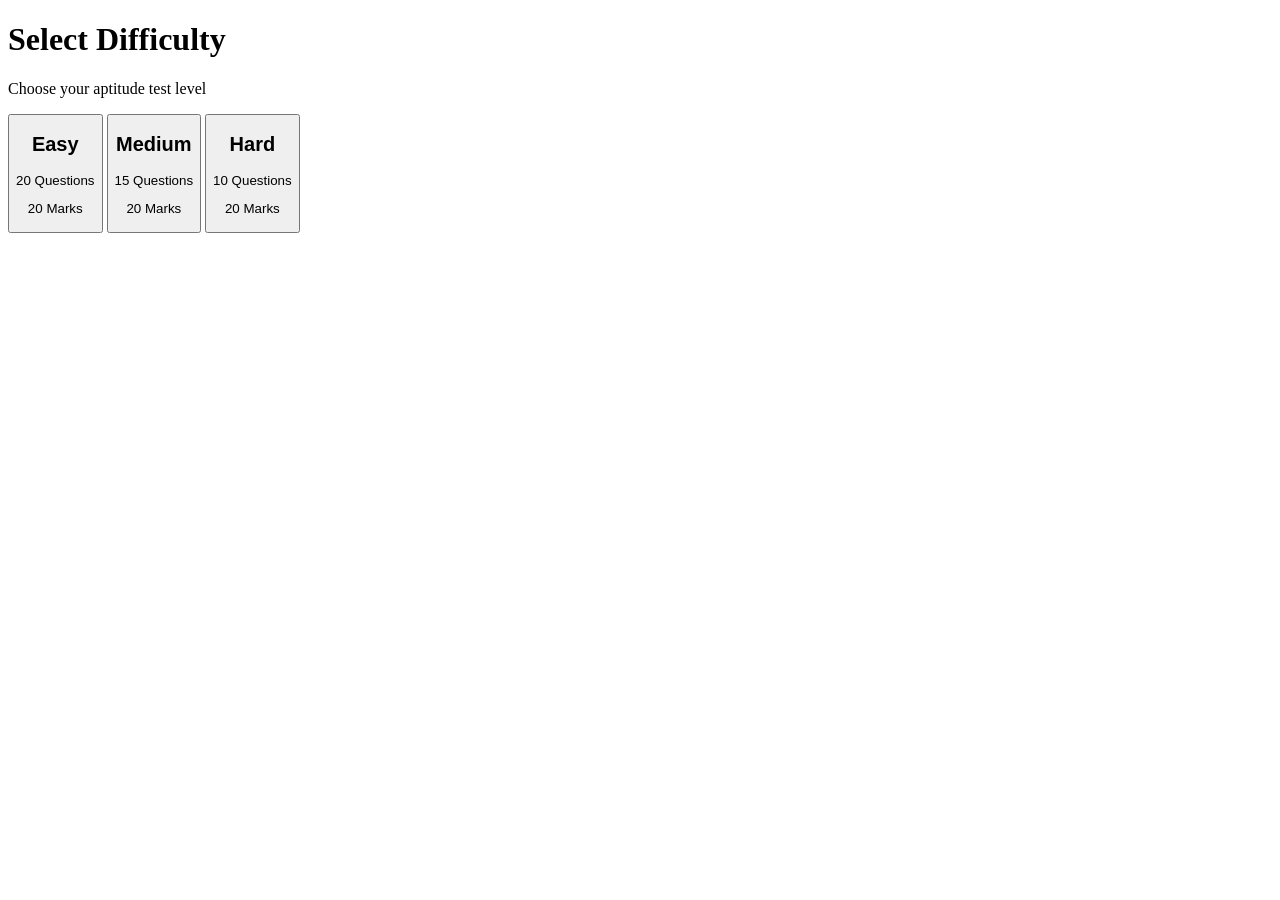
==== difficulty.html @ 0db826d4 "Add files via upload" ====
<!DOCTYPE html>
<html lang="en">
<head>
    <meta charset="UTF-8">
    <meta name="viewport" content="width=device-width, initial-scale=1.0">
    <title>Select Difficulty</title>
    <link rel="stylesheet" href="css/style.css">
</head>

<body>

<div class="container">
    <div class="card">

        <h1>Select Difficulty</h1>

        <div id="studentWelcome"></div>

        <p class="subtitle">
            Choose your aptitude test level
        </p>

        <div class="difficulty-container">

            <button class="difficulty easy"
                    onclick="startTest('easy')">
                <h2>Easy</h2>
                <p>20 Questions</p>
                <p>20 Marks</p>
            </button>

            <button class="difficulty medium"
                    onclick="startTest('medium')">
                <h2>Medium</h2>
                <p>15 Questions</p>
                <p>20 Marks</p>
            </button>

            <button class="difficulty hard"
                    onclick="startTest('hard')">
                <h2>Hard</h2>
                <p>10 Questions</p>
                <p>20 Marks</p>
            </button>

        </div>

    </div>
</div>

<script src="js/script.js"></script>
</body>
</html>
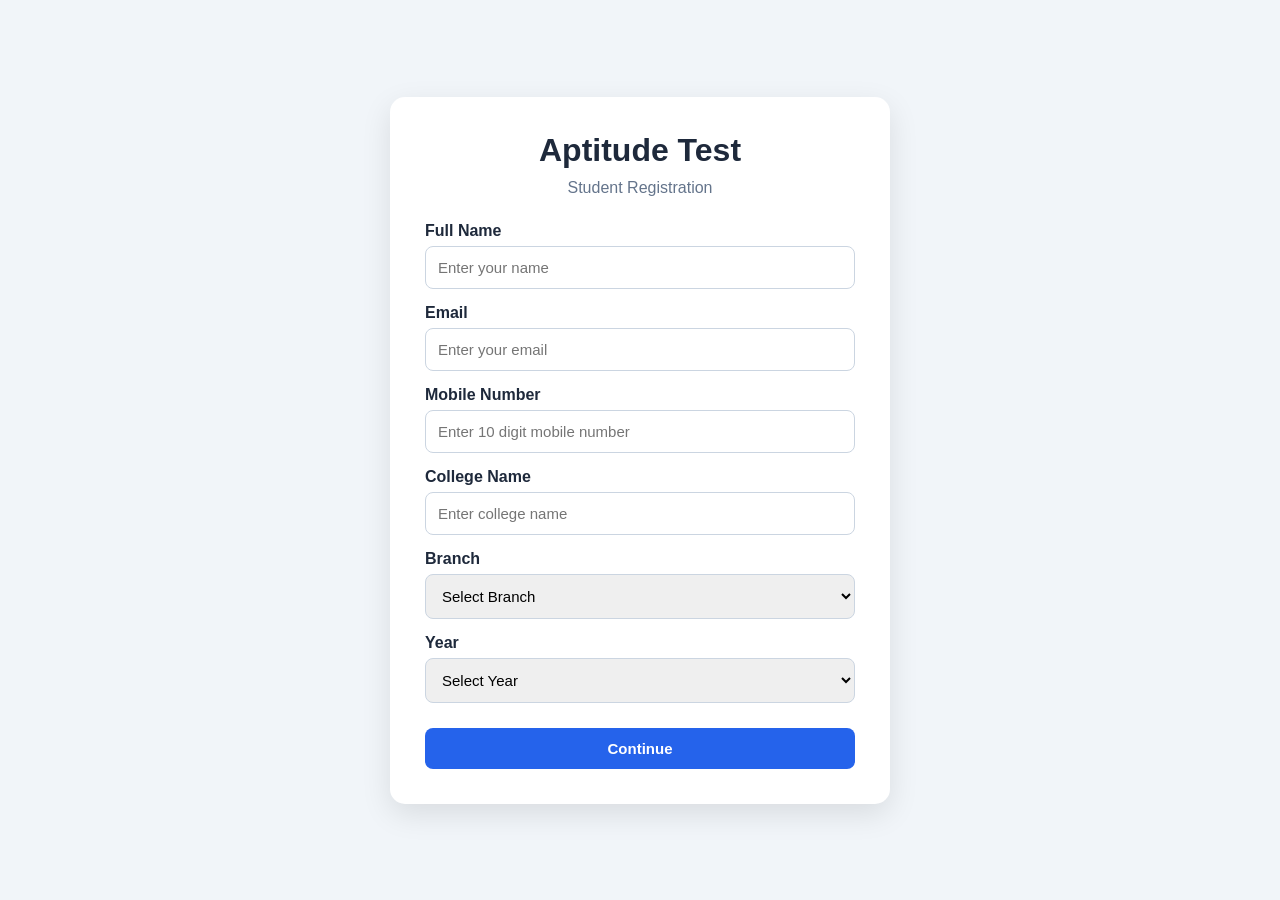
==== commit 7aa7724d: "Fix HTML structure and update stylesheet path" ====
--- a/difficulty.html
+++ b/difficulty.html
@@ -4,7 +4,7 @@
     <meta charset="UTF-8">
     <meta name="viewport" content="width=device-width, initial-scale=1.0">
     <title>Select Difficulty</title>
-    <link rel="stylesheet" href="css/style.css">
+    <link rel="stylesheet" href="style.css">
 </head>
 
 <body>
@@ -48,6 +48,6 @@
     </div>
 </div>
 
-<script src="js/script.js"></script>
+<script src="script.js"></script>
 </body>
-</html>+</html>
--- a/style.css
+++ b/style.css
@@ -0,0 +1,364 @@
+* {
+    margin: 0;
+    padding: 0;
+    box-sizing: border-box;
+}
+
+body {
+    font-family: Arial, sans-serif;
+    background: #f1f5f9;
+    color: #1e293b;
+}
+
+/* Registration and Difficulty */
+
+.container {
+    min-height: 100vh;
+    display: flex;
+    justify-content: center;
+    align-items: center;
+    padding: 20px;
+}
+
+.card {
+    width: 500px;
+    background: white;
+    padding: 35px;
+    border-radius: 15px;
+    box-shadow: 0 10px 30px rgba(0,0,0,0.1);
+}
+
+h1 {
+    text-align: center;
+    margin-bottom: 10px;
+}
+
+.subtitle {
+    text-align: center;
+    color: #64748b;
+    margin-bottom: 25px;
+}
+
+label {
+    display: block;
+    margin-top: 15px;
+    margin-bottom: 6px;
+    font-weight: bold;
+}
+
+input,
+select {
+    width: 100%;
+    padding: 12px;
+    border: 1px solid #cbd5e1;
+    border-radius: 8px;
+    font-size: 15px;
+}
+
+input:focus,
+select:focus {
+    outline: none;
+    border-color: #2563eb;
+}
+
+.btn,
+.secondary-btn,
+.submit-btn {
+    border: none;
+    padding: 12px 20px;
+    border-radius: 8px;
+    cursor: pointer;
+    font-size: 15px;
+    font-weight: bold;
+}
+
+.btn {
+    background: #2563eb;
+    color: white;
+}
+
+.btn:hover {
+    background: #1d4ed8;
+}
+
+form .btn {
+    width: 100%;
+    margin-top: 25px;
+}
+
+.secondary-btn {
+    background: #64748b;
+    color: white;
+}
+
+.submit-btn {
+    background: #dc2626;
+    color: white;
+}
+
+/* Difficulty */
+
+#studentWelcome {
+    text-align: center;
+    margin: 20px 0;
+    font-weight: bold;
+}
+
+.difficulty-container {
+    display: flex;
+    flex-direction: column;
+    gap: 15px;
+}
+
+.difficulty {
+    padding: 20px;
+    border: none;
+    border-radius: 12px;
+    cursor: pointer;
+    text-align: left;
+    color: white;
+}
+
+.difficulty h2 {
+    margin-bottom: 5px;
+}
+
+.difficulty p {
+    margin-top: 5px;
+}
+
+.easy {
+    background: #16a34a;
+}
+
+.medium {
+    background: #f59e0b;
+}
+
+.hard {
+    background: #dc2626;
+}
+
+.difficulty:hover {
+    transform: scale(1.02);
+}
+
+/* Quiz */
+
+.quiz-container {
+    max-width: 900px;
+    margin: 30px auto;
+    padding: 20px;
+}
+
+.quiz-header {
+    background: white;
+    padding: 20px;
+    border-radius: 12px;
+    display: flex;
+    justify-content: space-between;
+    align-items: center;
+    box-shadow: 0 5px 20px rgba(0,0,0,0.08);
+}
+
+.timer {
+    background: #fee2e2;
+    color: #dc2626;
+    padding: 12px 20px;
+    border-radius: 8px;
+    font-size: 20px;
+    font-weight: bold;
+}
+
+.progress {
+    margin: 20px 0;
+    font-weight: bold;
+}
+
+.question-card {
+    background: white;
+    padding: 30px;
+    border-radius: 12px;
+    box-shadow: 0 5px 20px rgba(0,0,0,0.08);
+}
+
+.question-card h2 {
+    margin-bottom: 25px;
+}
+
+.option {
+    display: block;
+    padding: 15px;
+    border: 1px solid #cbd5e1;
+    border-radius: 8px;
+    margin-bottom: 12px;
+    cursor: pointer;
+}
+
+.option:hover {
+    background: #eff6ff;
+}
+
+.option input {
+    width: auto;
+    margin-right: 10px;
+}
+
+.navigation {
+    margin-top: 20px;
+    display: flex;
+    gap: 10px;
+    justify-content: flex-end;
+}
+
+/* Result */
+
+.result-container {
+    max-width: 900px;
+    margin: 30px auto;
+    padding: 20px;
+}
+
+.result-card,
+.analysis-card {
+    background: white;
+    padding: 30px;
+    border-radius: 15px;
+    margin-bottom: 20px;
+    box-shadow: 0 5px 20px rgba(0,0,0,0.08);
+}
+
+.result-card p {
+    text-align: center;
+    margin: 8px;
+}
+
+.score-circle {
+    width: 150px;
+    height: 150px;
+    border-radius: 50%;
+    background: #2563eb;
+    color: white;
+    margin: 25px auto;
+    display: flex;
+    justify-content: center;
+    align-items: center;
+    font-size: 35px;
+    font-weight: bold;
+}
+
+.score-circle small {
+    font-size: 20px;
+}
+
+#performance {
+    text-align: center;
+    margin-bottom: 25px;
+}
+
+.stats {
+    display: grid;
+    grid-template-columns: repeat(4, 1fr);
+    gap: 10px;
+}
+
+.stats div {
+    text-align: center;
+    background: #f8fafc;
+    padding: 15px;
+    border-radius: 10px;
+}
+
+.stats h3 {
+    font-size: 24px;
+}
+
+.accuracy {
+    margin-top: 25px;
+}
+
+.accuracy h3,
+.accuracy p {
+    text-align: center;
+}
+
+.accuracy-bar {
+    height: 15px;
+    background: #e2e8f0;
+    border-radius: 10px;
+    overflow: hidden;
+    margin: 10px 0;
+}
+
+#accuracyBar {
+    height: 100%;
+    width: 0%;
+    background: #16a34a;
+}
+
+.analysis-card h2 {
+    margin-bottom: 20px;
+}
+
+.wrong-item {
+    border-left: 5px solid #dc2626;
+    background: #fef2f2;
+    padding: 15px;
+    margin-bottom: 15px;
+    border-radius: 8px;
+}
+
+.wrong-item p {
+    margin: 7px 0;
+}
+
+.correct-answer {
+    color: #16a34a;
+    font-weight: bold;
+}
+
+.your-answer {
+    color: #dc2626;
+    font-weight: bold;
+}
+
+.explanation {
+    color: #475569;
+}
+
+.result-buttons {
+    display: flex;
+    justify-content: center;
+    gap: 15px;
+}
+
+/* Mobile */
+
+@media (max-width: 600px) {
+
+    .card {
+        width: 100%;
+        padding: 25px;
+    }
+
+    .quiz-header {
+        flex-direction: column;
+        gap: 15px;
+    }
+
+    .stats {
+        grid-template-columns: repeat(2, 1fr);
+    }
+
+    .navigation {
+        flex-wrap: wrap;
+    }
+
+    .result-buttons {
+        flex-direction: column;
+    }
+
+    .result-buttons button {
+        width: 100%;
+    }
+}
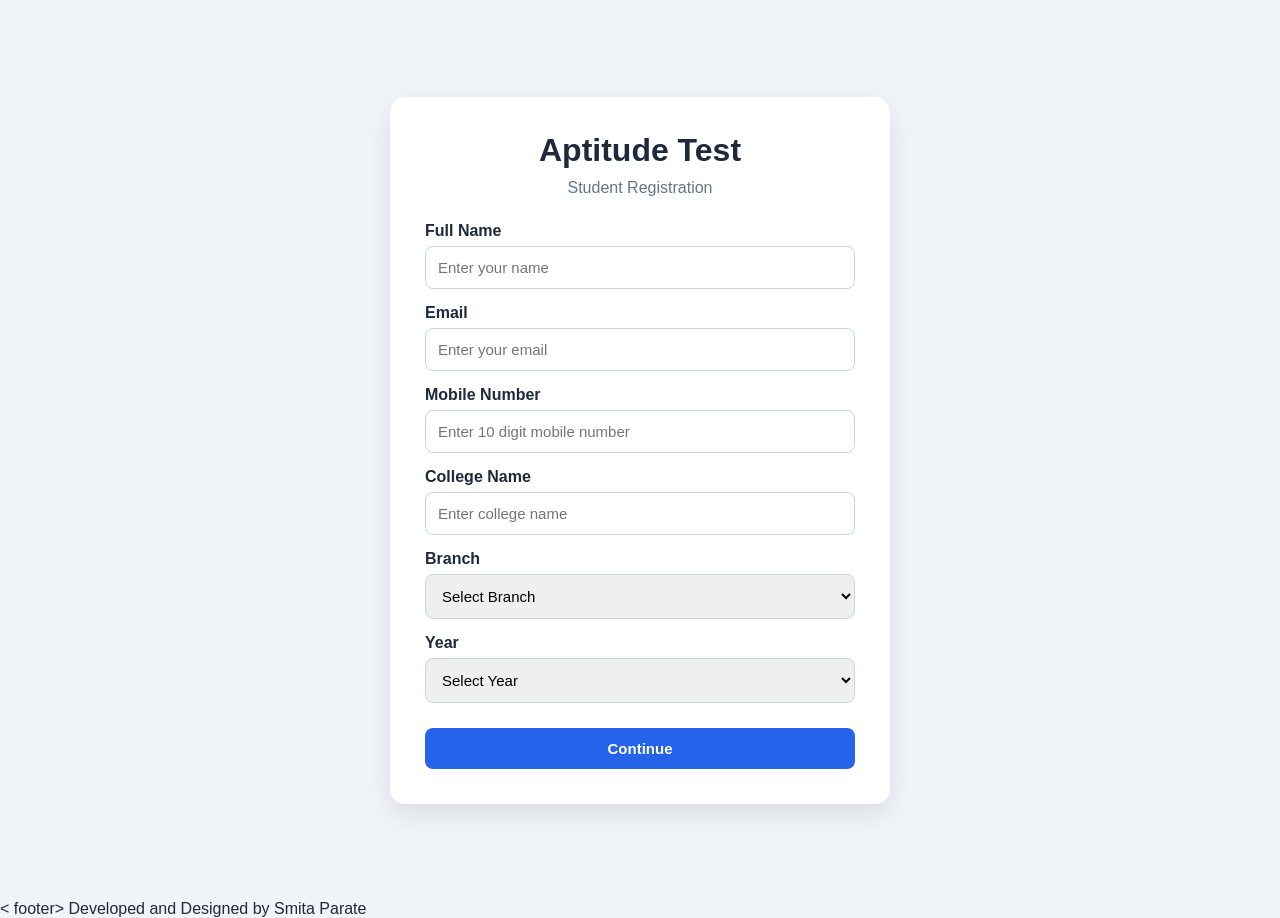
==== commit de616bea: "Add footer to difficulty selection page Added footer with developer information." ====
--- a/difficulty.html
+++ b/difficulty.html
@@ -48,6 +48,9 @@
     </div>
 </div>
 
-<script src="script.js"></script>
+<script src="script.js"></script> 
+    <footer>
+    Developed and Designed by Smita Parate
+</footer>
 </body>
 </html>
--- a/style.css
+++ b/style.css
@@ -361,4 +361,10 @@
     .result-buttons button {
         width: 100%;
     }
-}+}footer {
+    text-align: center;
+    margin-top: 30px;
+    padding: 15px;
+    font-size: 14px;
+    color: #666;
+}
